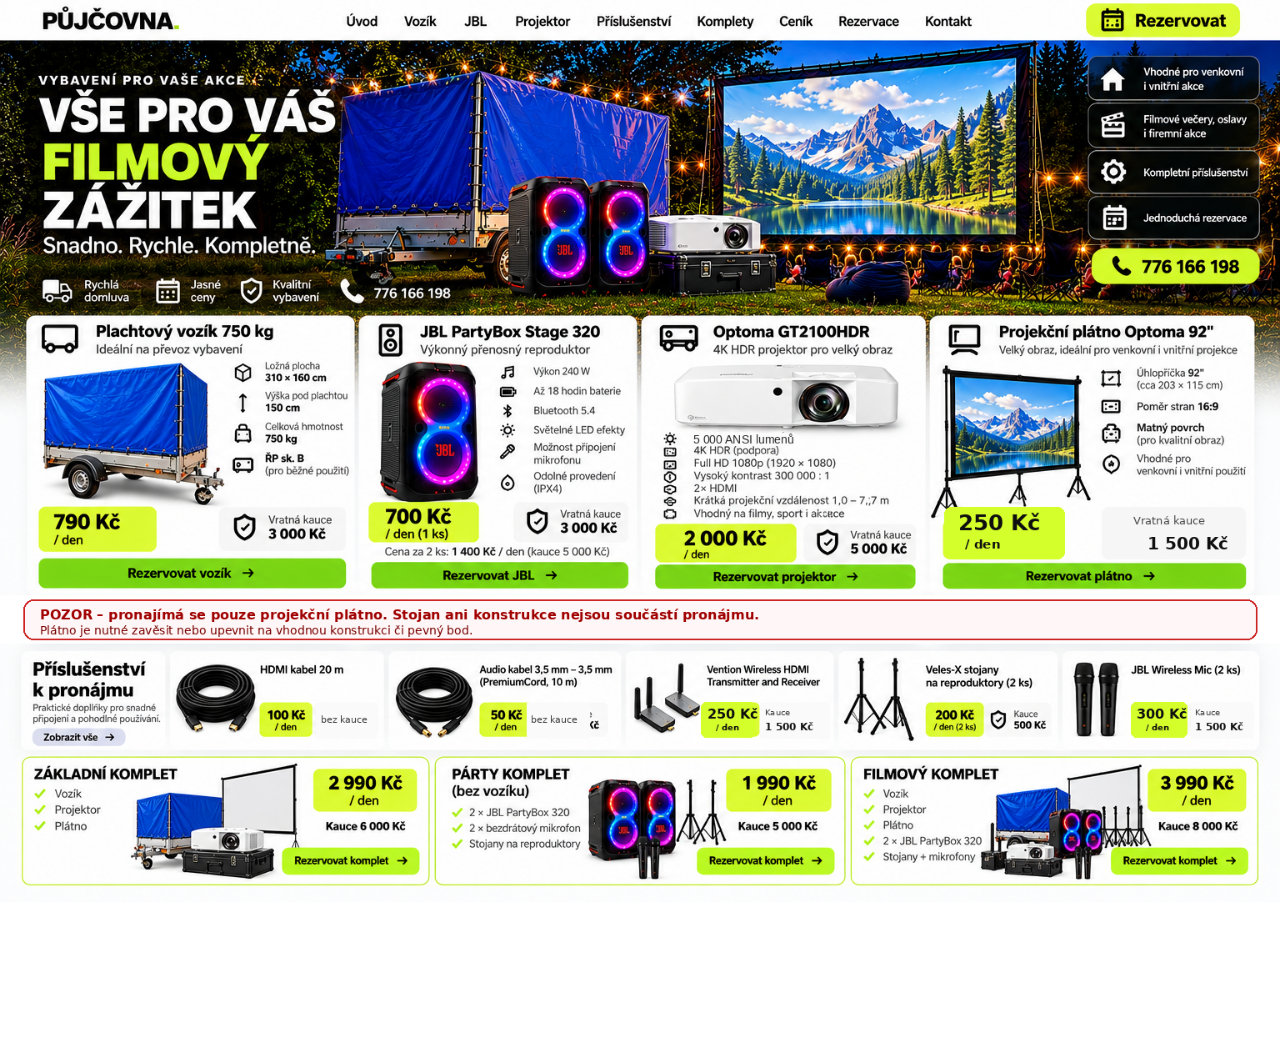
==== index.html @ 8dda5f24 "Add files via upload" ====
<!doctype html><html lang="cs"><head><meta charset="utf-8"><meta name="viewport" content="width=device-width,initial-scale=1"><title>Půjčovna | Vozík, JBL, projektor</title><style>
*{box-sizing:border-box}html,body{margin:0;background:#fff;font-family:Arial,sans-serif} .page{position:relative;width:100%;max-width:1536px;margin:0 auto;line-height:0}.page img{display:block;width:100%;height:auto}.hot{position:absolute;display:block;z-index:5;border-radius:10px}.hot:focus{outline:3px solid #cfff00}.mobile-note{display:none}
@media(max-width:700px){body{overflow-x:hidden}.page{width:1536px;max-width:none;transform-origin:top left;transform:scale(calc(100vw / 1536));margin-bottom:calc((100vw / 1536 - 1)*1082px)} }
</style></head><body><main class="page"><img src="navrh.png" alt="Půjčovna vozíku, JBL PartyBox, projektoru, plátna a příslušenství">
<a class="hot" href="index.html" aria-label="Úvod" style="left:404px;top:8px;width:65px;height:38px"></a>
<a class="hot" href="vozik.html" aria-label="Vozík" style="left:470px;top:8px;width:62px;height:38px"></a>
<a class="hot" href="jbl.html" aria-label="JBL" style="left:533px;top:8px;width:56px;height:38px"></a>
<a class="hot" href="projektor.html" aria-label="Projektor" style="left:590px;top:8px;width:88px;height:38px"></a>
<a class="hot" href="#prislusenstvi" aria-label="Příslušenství" style="left:680px;top:8px;width:142px;height:38px"></a>
<a class="hot" href="#komplety" aria-label="Komplety" style="left:823px;top:8px;width:92px;height:38px"></a>
<a class="hot" href="cenik.html" aria-label="Ceník" style="left:916px;top:8px;width:70px;height:38px"></a>
<a class="hot" href="rezervace.html" aria-label="Rezervace" style="left:987px;top:8px;width:105px;height:38px"></a>
<a class="hot" href="kontakt.html" aria-label="Kontakt" style="left:1093px;top:8px;width:92px;height:38px"></a>
<a class="hot" href="rezervace.html" aria-label="Rezervovat" style="left:1301px;top:3px;width:188px;height:44px"></a>
<a class="hot" href="tel:+420776166198" aria-label="Zavolat" style="left:1300px;top:294px;width:194px;height:48px"></a>
<a class="hot" href="rezervace.html?item=vozik" style="left:47px;top:671px;width:369px;height:35px" aria-label="Rezervovat vozík"></a>
<a class="hot" href="rezervace.html?item=jbl" style="left:442px;top:671px;width:312px;height:35px" aria-label="Rezervovat JBL"></a>
<a class="hot" href="rezervace.html?item=projektor" style="left:786px;top:671px;width:313px;height:35px" aria-label="Rezervovat projektor"></a>
<a class="hot" href="rezervace.html?item=platno" style="left:1130px;top:671px;width:365px;height:35px" aria-label="Rezervovat plátno"></a>
<span id="prislusenstvi" style="position:absolute;top:778px"></span><span id="komplety" style="position:absolute;top:908px"></span>
<a class="hot" href="rezervace.html?item=zakladni" style="left:339px;top:1014px;width:166px;height:36px" aria-label="Rezervovat základní komplet"></a>
<a class="hot" href="rezervace.html?item=party" style="left:839px;top:1014px;width:166px;height:36px" aria-label="Rezervovat párty komplet"></a>
<a class="hot" href="rezervace.html?item=filmovy" style="left:1337px;top:1014px;width:166px;height:36px" aria-label="Rezervovat filmový komplet"></a>
</main></body></html>
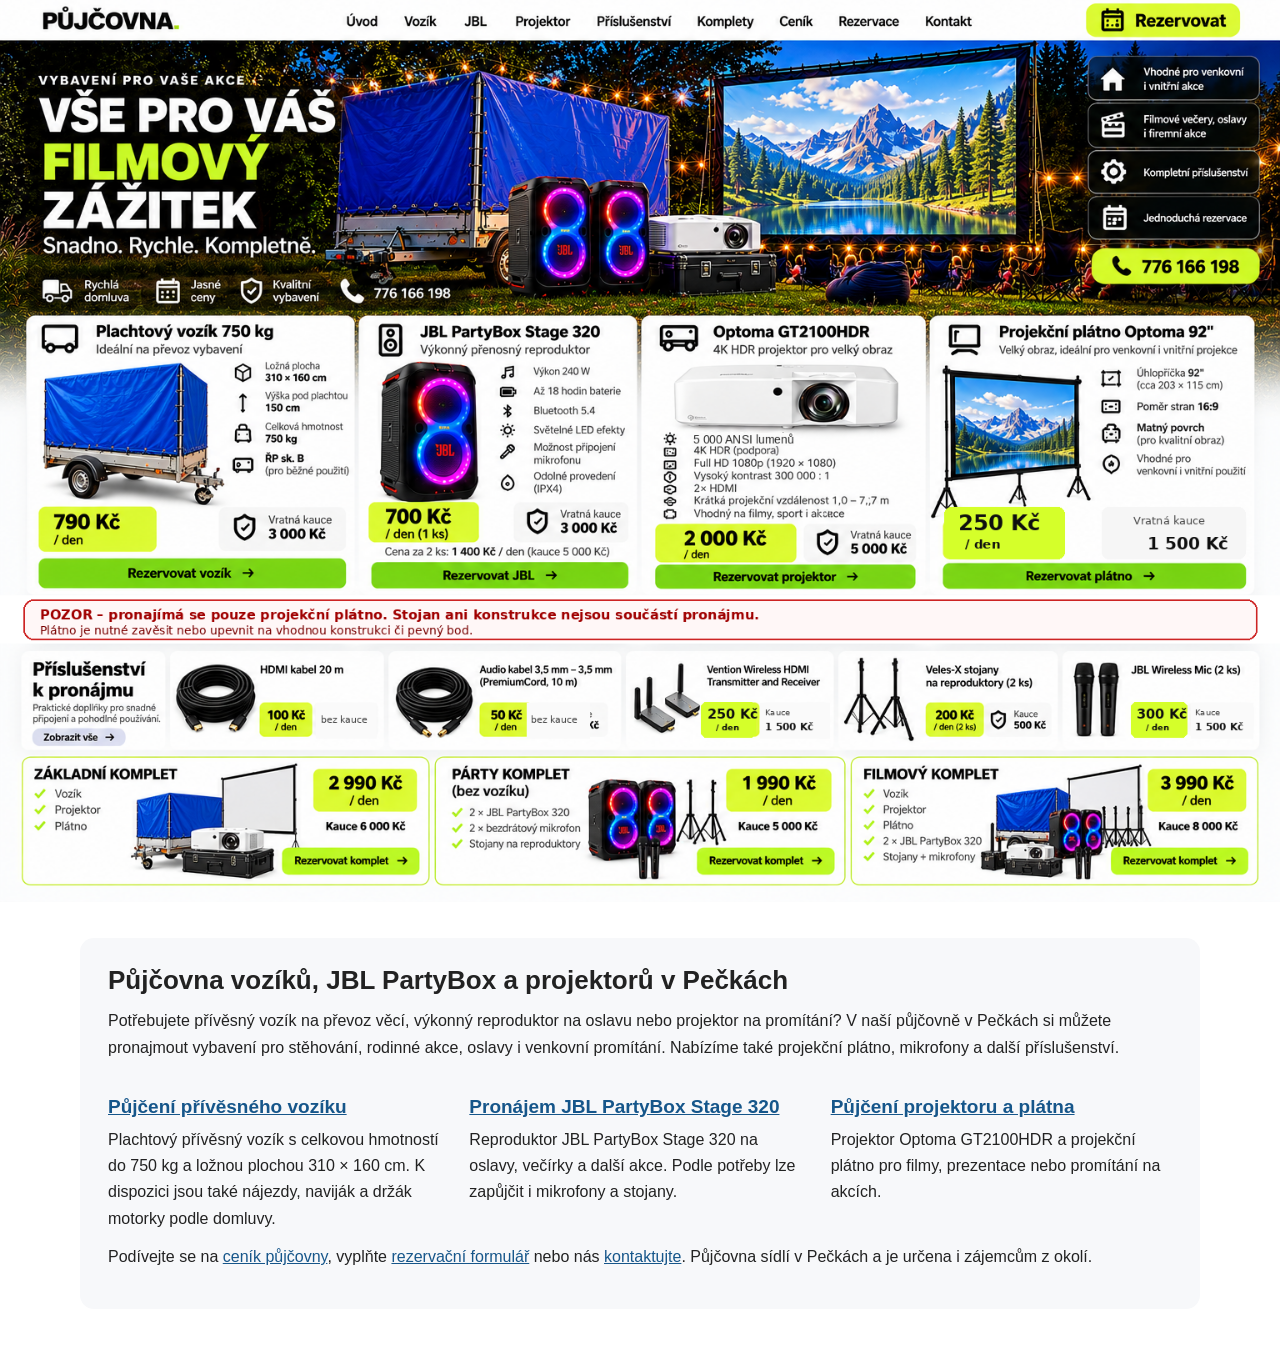
==== commit ab0ec9d0: "Doplnit přístupný SEO obsah hlavní stránky bez změny původní grafiky" ====
--- a/index.html
+++ b/index.html
@@ -1,7 +1,10 @@
-<!doctype html><html lang="cs"><head><meta charset="utf-8"><meta name="viewport" content="width=device-width,initial-scale=1"><title>Půjčovna | Vozík, JBL, projektor</title><style>
+<!doctype html><html lang="cs"><head><meta charset="utf-8"><meta name="viewport" content="width=device-width,initial-scale=1"><title>Půjčovna Pečky | JBL PartyBox, projektor, vozík a plátno</title><meta name="description" content="Půjčovna vybavení v Pečkách a okolí. Pronájem JBL PartyBox Stage 320, projektoru Optoma, projekčního plátna, přívěsného vozíku, mikrofonů a příslušenství."><style>
 *{box-sizing:border-box}html,body{margin:0;background:#fff;font-family:Arial,sans-serif} .page{position:relative;width:100%;max-width:1536px;margin:0 auto;line-height:0}.page img{display:block;width:100%;height:auto}.hot{position:absolute;display:block;z-index:5;border-radius:10px}.hot:focus{outline:3px solid #cfff00}.mobile-note{display:none}
 @media(max-width:700px){body{overflow-x:hidden}.page{width:1536px;max-width:none;transform-origin:top left;transform:scale(calc(100vw / 1536));margin-bottom:calc((100vw / 1536 - 1)*1082px)} }
-</style></head><body><main class="page"><img src="navrh.png" alt="Půjčovna vozíku, JBL PartyBox, projektoru, plátna a příslušenství">
+
+.seo-info{max-width:1120px;margin:36px auto 56px;padding:26px 28px;font:16px/1.65 Arial,sans-serif;color:#222;background:#f7f8fa;border-radius:14px}.seo-info h1{font-size:26px;line-height:1.25;margin:0 0 12px}.seo-info h2{font-size:19px;line-height:1.3;margin:22px 0 7px}.seo-info p{margin:0 0 12px}.seo-info a{color:#16568a;text-decoration:underline}.seo-info .services{display:grid;grid-template-columns:repeat(3,minmax(0,1fr));gap:20px}.seo-info .services article{min-width:0}
+@media(max-width:700px){.seo-info{margin:20px 12px 36px;padding:18px;font-size:15px}.seo-info h1{font-size:23px}.seo-info .services{display:block}.seo-info .services article{margin-bottom:15px}}
+</style><link rel="canonical" href="https://pujcsito24.cz/"><meta name="robots" content="index,follow"><meta property="og:locale" content="cs_CZ"><meta property="og:type" content="website"><meta property="og:title" content="Půjčovna Pečky | JBL PartyBox, projektor, vozík a plátno"><meta property="og:description" content="Půjčovna vybavení v Pečkách a okolí. Pronájem JBL PartyBox Stage 320, projektoru Optoma, projekčního plátna, přívěsného vozíku, mikrofonů a příslušenství."><meta property="og:url" content="https://pujcsito24.cz/"></head><body><main class="page"><img src="navrh.png" alt="Půjčovna vozíku, JBL PartyBox, projektoru, plátna a příslušenství">
 <a class="hot" href="index.html" aria-label="Úvod" style="left:404px;top:8px;width:65px;height:38px"></a>
 <a class="hot" href="vozik.html" aria-label="Vozík" style="left:470px;top:8px;width:62px;height:38px"></a>
 <a class="hot" href="jbl.html" aria-label="JBL" style="left:533px;top:8px;width:56px;height:38px"></a>
@@ -21,4 +24,17 @@
 <a class="hot" href="rezervace.html?item=zakladni" style="left:339px;top:1014px;width:166px;height:36px" aria-label="Rezervovat základní komplet"></a>
 <a class="hot" href="rezervace.html?item=party" style="left:839px;top:1014px;width:166px;height:36px" aria-label="Rezervovat párty komplet"></a>
 <a class="hot" href="rezervace.html?item=filmovy" style="left:1337px;top:1014px;width:166px;height:36px" aria-label="Rezervovat filmový komplet"></a>
-</main></body></html>
+</main>
+<section class="seo-info" aria-labelledby="pujcovna-nadpis">
+<h1 id="pujcovna-nadpis">Půjčovna vozíků, JBL PartyBox a projektorů v Pečkách</h1>
+<p>Potřebujete přívěsný vozík na převoz věcí, výkonný reproduktor na oslavu nebo projektor na promítání? V naší půjčovně v Pečkách si můžete pronajmout vybavení pro stěhování, rodinné akce, oslavy i venkovní promítání. Nabízíme také projekční plátno, mikrofony a další příslušenství.</p>
+<div class="services">
+<article><h2><a href="vozik.html">Půjčení přívěsného vozíku</a></h2><p>Plachtový přívěsný vozík s celkovou hmotností do 750 kg a ložnou plochou 310 × 160 cm. K dispozici jsou také nájezdy, naviják a držák motorky podle domluvy.</p></article>
+<article><h2><a href="jbl.html">Pronájem JBL PartyBox Stage 320</a></h2><p>Reproduktor JBL PartyBox Stage 320 na oslavy, večírky a další akce. Podle potřeby lze zapůjčit i mikrofony a stojany.</p></article>
+<article><h2><a href="projektor.html">Půjčení projektoru a plátna</a></h2><p>Projektor Optoma GT2100HDR a projekční plátno pro filmy, prezentace nebo promítání na akcích.</p></article>
+</div>
+<p>Podívejte se na <a href="cenik.html">ceník půjčovny</a>, vyplňte <a href="rezervace.html">rezervační formulář</a> nebo nás <a href="kontakt.html">kontaktujte</a>. Půjčovna sídlí v Pečkách a je určena i zájemcům z okolí.</p>
+</section>
+</body></html>
+
+<!-- GitHub-Netlify propojeni overeno 2026-10-06 -->
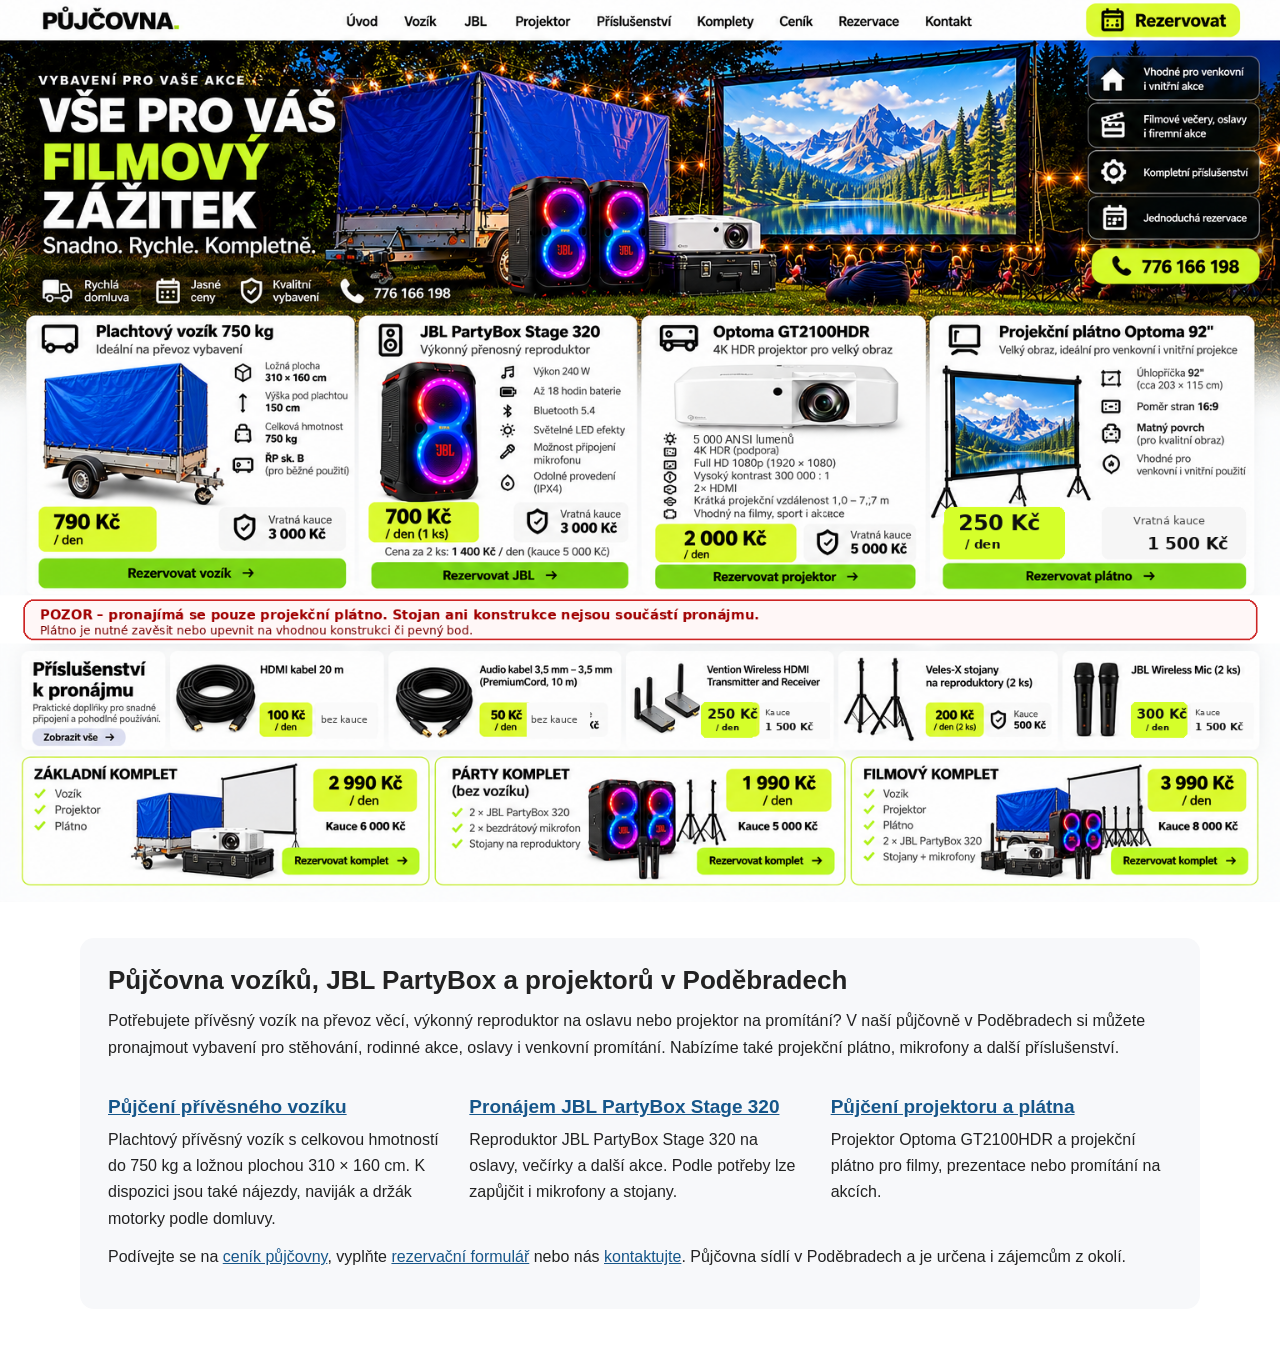
==== commit 290f70d7: "Oprava lokality provozovny z Peček na Poděbrady" ====
--- a/index.html
+++ b/index.html
@@ -1,10 +1,10 @@
-<!doctype html><html lang="cs"><head><meta charset="utf-8"><meta name="viewport" content="width=device-width,initial-scale=1"><title>Půjčovna Pečky | JBL PartyBox, projektor, vozík a plátno</title><meta name="description" content="Půjčovna vybavení v Pečkách a okolí. Pronájem JBL PartyBox Stage 320, projektoru Optoma, projekčního plátna, přívěsného vozíku, mikrofonů a příslušenství."><style>
+<!doctype html><html lang="cs"><head><meta charset="utf-8"><meta name="viewport" content="width=device-width,initial-scale=1"><title>Půjčovna vozíků Poděbrady | JBL PartyBox a projektory – PujcSiTo24</title><meta name="description" content="Půjčení přívěsného vozíku do 750 kg, JBL PartyBox Stage 320 a projektoru v Poděbradech. Prohlédněte si ceník a jednoduše pošlete rezervaci."><style>
 *{box-sizing:border-box}html,body{margin:0;background:#fff;font-family:Arial,sans-serif} .page{position:relative;width:100%;max-width:1536px;margin:0 auto;line-height:0}.page img{display:block;width:100%;height:auto}.hot{position:absolute;display:block;z-index:5;border-radius:10px}.hot:focus{outline:3px solid #cfff00}.mobile-note{display:none}
 @media(max-width:700px){body{overflow-x:hidden}.page{width:1536px;max-width:none;transform-origin:top left;transform:scale(calc(100vw / 1536));margin-bottom:calc((100vw / 1536 - 1)*1082px)} }
 
 .seo-info{max-width:1120px;margin:36px auto 56px;padding:26px 28px;font:16px/1.65 Arial,sans-serif;color:#222;background:#f7f8fa;border-radius:14px}.seo-info h1{font-size:26px;line-height:1.25;margin:0 0 12px}.seo-info h2{font-size:19px;line-height:1.3;margin:22px 0 7px}.seo-info p{margin:0 0 12px}.seo-info a{color:#16568a;text-decoration:underline}.seo-info .services{display:grid;grid-template-columns:repeat(3,minmax(0,1fr));gap:20px}.seo-info .services article{min-width:0}
 @media(max-width:700px){.seo-info{margin:20px 12px 36px;padding:18px;font-size:15px}.seo-info h1{font-size:23px}.seo-info .services{display:block}.seo-info .services article{margin-bottom:15px}}
-</style><link rel="canonical" href="https://pujcsito24.cz/"><meta name="robots" content="index,follow"><meta property="og:locale" content="cs_CZ"><meta property="og:type" content="website"><meta property="og:title" content="Půjčovna Pečky | JBL PartyBox, projektor, vozík a plátno"><meta property="og:description" content="Půjčovna vybavení v Pečkách a okolí. Pronájem JBL PartyBox Stage 320, projektoru Optoma, projekčního plátna, přívěsného vozíku, mikrofonů a příslušenství."><meta property="og:url" content="https://pujcsito24.cz/"></head><body><main class="page"><img src="navrh.png" alt="Půjčovna vozíku, JBL PartyBox, projektoru, plátna a příslušenství">
+</style><link rel="canonical" href="https://pujcsito24.cz/"><meta name="robots" content="index,follow"><meta property="og:locale" content="cs_CZ"><meta property="og:type" content="website"><meta property="og:title" content="Půjčovna Poděbrady | JBL PartyBox, projektor, vozík a plátno"><meta property="og:description" content="Půjčovna vybavení v Poděbradech a okolí. Pronájem JBL PartyBox Stage 320, projektoru Optoma, projekčního plátna, přívěsného vozíku, mikrofonů a příslušenství."><meta property="og:url" content="https://pujcsito24.cz/"><script type="application/ld+json">{"@context":"https://schema.org","@type":"LocalBusiness","@id":"https://pujcsito24.cz/#pujcovna","name":"PujcSiTo24","url":"https://pujcsito24.cz/","description":"Půjčovna přívěsných vozíků do 750 kg, JBL PartyBox Stage 320, projektorů a projekčních pláten v Poděbradech.","telephone":"+420776166198","address":{"@type":"PostalAddress","addressLocality":"Poděbrady","addressCountry":"CZ"},"areaServed":{"@type":"Place","name":"Poděbrady a okolí"},"hasOfferCatalog":{"@type":"OfferCatalog","name":"Půjčovna vybavení","itemListElement":[{"@type":"OfferCatalog","name":"Půjčení přívěsného vozíku","url":"https://pujcsito24.cz/vozik.html"},{"@type":"OfferCatalog","name":"Pronájem JBL PartyBox","url":"https://pujcsito24.cz/jbl.html"},{"@type":"OfferCatalog","name":"Půjčení projektoru","url":"https://pujcsito24.cz/projektor.html"}]}}</script></head><body><main class="page"><img src="navrh.png" alt="Půjčovna vozíku, JBL PartyBox, projektoru, plátna a příslušenství">
 <a class="hot" href="index.html" aria-label="Úvod" style="left:404px;top:8px;width:65px;height:38px"></a>
 <a class="hot" href="vozik.html" aria-label="Vozík" style="left:470px;top:8px;width:62px;height:38px"></a>
 <a class="hot" href="jbl.html" aria-label="JBL" style="left:533px;top:8px;width:56px;height:38px"></a>
@@ -26,14 +26,14 @@
 <a class="hot" href="rezervace.html?item=filmovy" style="left:1337px;top:1014px;width:166px;height:36px" aria-label="Rezervovat filmový komplet"></a>
 </main>
 <section class="seo-info" aria-labelledby="pujcovna-nadpis">
-<h1 id="pujcovna-nadpis">Půjčovna vozíků, JBL PartyBox a projektorů v Pečkách</h1>
-<p>Potřebujete přívěsný vozík na převoz věcí, výkonný reproduktor na oslavu nebo projektor na promítání? V naší půjčovně v Pečkách si můžete pronajmout vybavení pro stěhování, rodinné akce, oslavy i venkovní promítání. Nabízíme také projekční plátno, mikrofony a další příslušenství.</p>
+<h1 id="pujcovna-nadpis">Půjčovna vozíků, JBL PartyBox a projektorů v Poděbradech</h1>
+<p>Potřebujete přívěsný vozík na převoz věcí, výkonný reproduktor na oslavu nebo projektor na promítání? V naší půjčovně v Poděbradech si můžete pronajmout vybavení pro stěhování, rodinné akce, oslavy i venkovní promítání. Nabízíme také projekční plátno, mikrofony a další příslušenství.</p>
 <div class="services">
 <article><h2><a href="vozik.html">Půjčení přívěsného vozíku</a></h2><p>Plachtový přívěsný vozík s celkovou hmotností do 750 kg a ložnou plochou 310 × 160 cm. K dispozici jsou také nájezdy, naviják a držák motorky podle domluvy.</p></article>
 <article><h2><a href="jbl.html">Pronájem JBL PartyBox Stage 320</a></h2><p>Reproduktor JBL PartyBox Stage 320 na oslavy, večírky a další akce. Podle potřeby lze zapůjčit i mikrofony a stojany.</p></article>
 <article><h2><a href="projektor.html">Půjčení projektoru a plátna</a></h2><p>Projektor Optoma GT2100HDR a projekční plátno pro filmy, prezentace nebo promítání na akcích.</p></article>
 </div>
-<p>Podívejte se na <a href="cenik.html">ceník půjčovny</a>, vyplňte <a href="rezervace.html">rezervační formulář</a> nebo nás <a href="kontakt.html">kontaktujte</a>. Půjčovna sídlí v Pečkách a je určena i zájemcům z okolí.</p>
+<p>Podívejte se na <a href="cenik.html">ceník půjčovny</a>, vyplňte <a href="rezervace.html">rezervační formulář</a> nebo nás <a href="kontakt.html">kontaktujte</a>. Půjčovna sídlí v Poděbradech a je určena i zájemcům z okolí.</p>
 </section>
 </body></html>
 
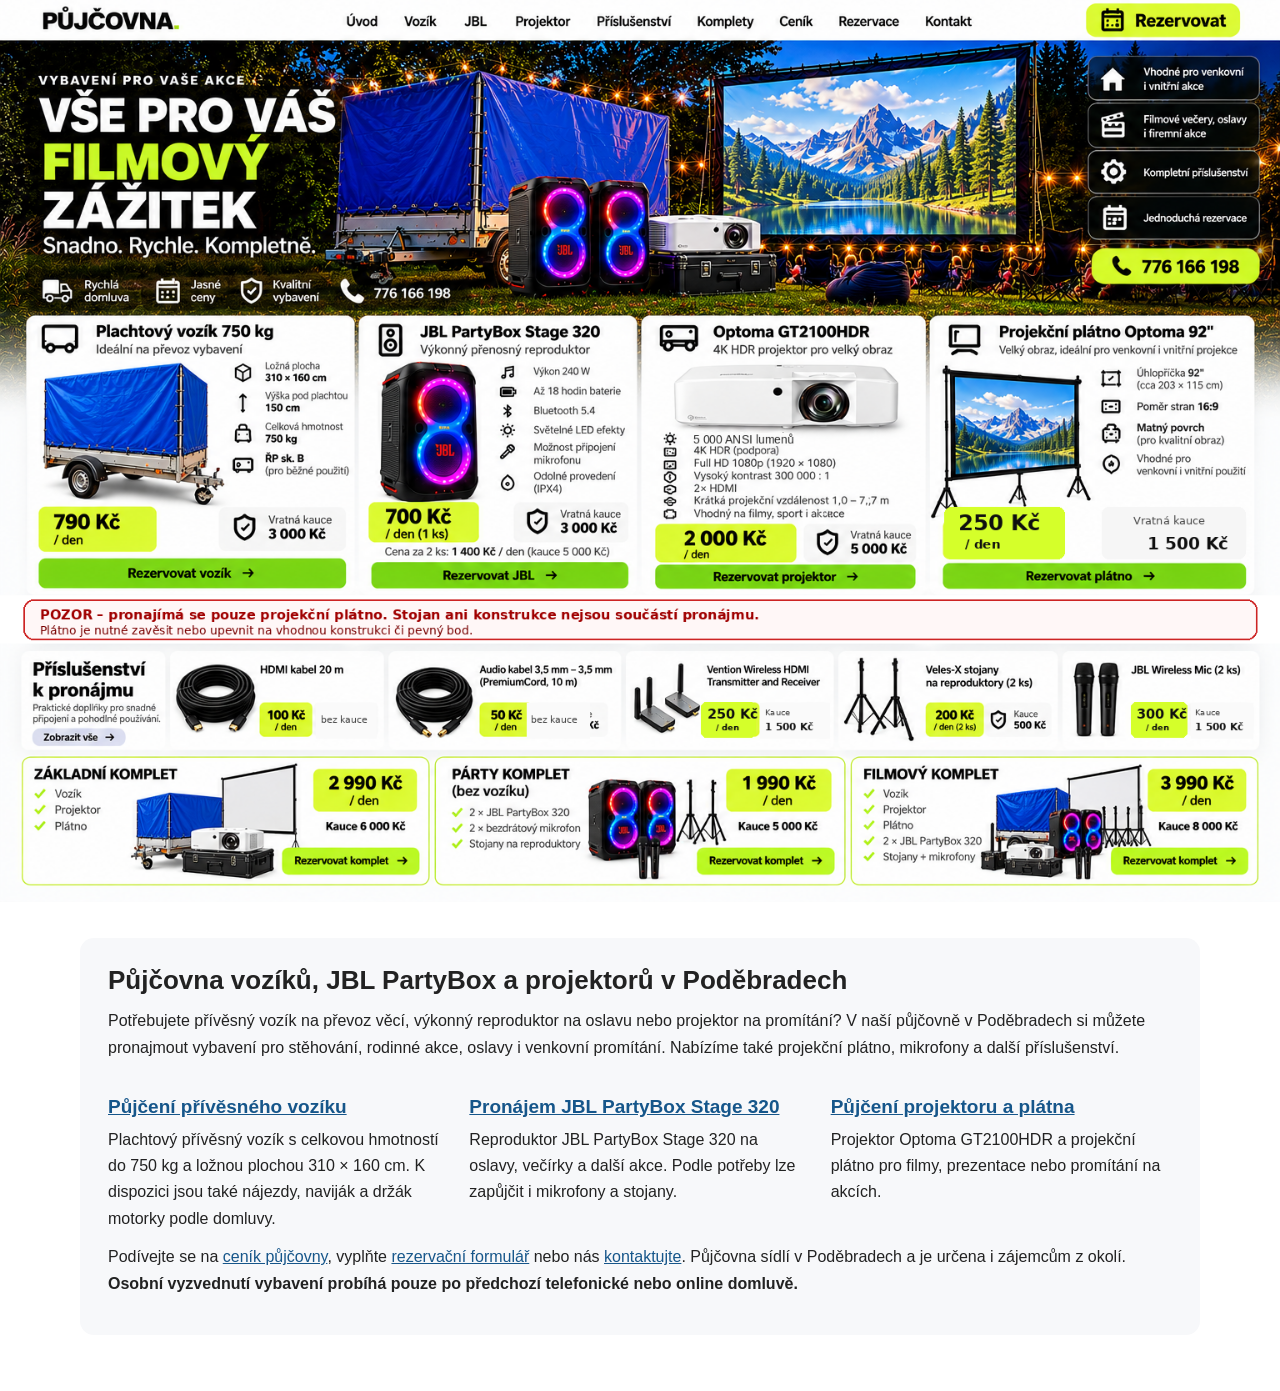
==== commit 669d264c: "Upřesnění vyzvednutí vybavení pouze po předchozí domluvě" ====
--- a/index.html
+++ b/index.html
@@ -4,7 +4,7 @@
 
 .seo-info{max-width:1120px;margin:36px auto 56px;padding:26px 28px;font:16px/1.65 Arial,sans-serif;color:#222;background:#f7f8fa;border-radius:14px}.seo-info h1{font-size:26px;line-height:1.25;margin:0 0 12px}.seo-info h2{font-size:19px;line-height:1.3;margin:22px 0 7px}.seo-info p{margin:0 0 12px}.seo-info a{color:#16568a;text-decoration:underline}.seo-info .services{display:grid;grid-template-columns:repeat(3,minmax(0,1fr));gap:20px}.seo-info .services article{min-width:0}
 @media(max-width:700px){.seo-info{margin:20px 12px 36px;padding:18px;font-size:15px}.seo-info h1{font-size:23px}.seo-info .services{display:block}.seo-info .services article{margin-bottom:15px}}
-</style><link rel="canonical" href="https://pujcsito24.cz/"><meta name="robots" content="index,follow"><meta property="og:locale" content="cs_CZ"><meta property="og:type" content="website"><meta property="og:title" content="Půjčovna Poděbrady | JBL PartyBox, projektor, vozík a plátno"><meta property="og:description" content="Půjčovna vybavení v Poděbradech a okolí. Pronájem JBL PartyBox Stage 320, projektoru Optoma, projekčního plátna, přívěsného vozíku, mikrofonů a příslušenství."><meta property="og:url" content="https://pujcsito24.cz/"><script type="application/ld+json">{"@context":"https://schema.org","@type":"LocalBusiness","@id":"https://pujcsito24.cz/#pujcovna","name":"PujcSiTo24","url":"https://pujcsito24.cz/","description":"Půjčovna přívěsných vozíků do 750 kg, JBL PartyBox Stage 320, projektorů a projekčních pláten v Poděbradech.","telephone":"+420776166198","address":{"@type":"PostalAddress","addressLocality":"Poděbrady","addressCountry":"CZ"},"areaServed":{"@type":"Place","name":"Poděbrady a okolí"},"hasOfferCatalog":{"@type":"OfferCatalog","name":"Půjčovna vybavení","itemListElement":[{"@type":"OfferCatalog","name":"Půjčení přívěsného vozíku","url":"https://pujcsito24.cz/vozik.html"},{"@type":"OfferCatalog","name":"Pronájem JBL PartyBox","url":"https://pujcsito24.cz/jbl.html"},{"@type":"OfferCatalog","name":"Půjčení projektoru","url":"https://pujcsito24.cz/projektor.html"}]}}</script></head><body><main class="page"><img src="navrh.png" alt="Půjčovna vozíku, JBL PartyBox, projektoru, plátna a příslušenství">
+</style><link rel="canonical" href="https://pujcsito24.cz/"><meta name="robots" content="index,follow"><meta property="og:locale" content="cs_CZ"><meta property="og:type" content="website"><meta property="og:title" content="Půjčovna Poděbrady | JBL PartyBox, projektor, vozík a plátno"><meta property="og:description" content="Půjčovna vybavení v Poděbradech a okolí. Pronájem JBL PartyBox Stage 320, projektoru Optoma, projekčního plátna, přívěsného vozíku, mikrofonů a příslušenství."><meta property="og:url" content="https://pujcsito24.cz/"><script type="application/ld+json">{"@context":"https://schema.org","@type":"LocalBusiness","@id":"https://pujcsito24.cz/#pujcovna","name":"PujcSiTo24","url":"https://pujcsito24.cz/","description":"Půjčovna přívěsných vozíků do 750 kg, JBL PartyBox Stage 320, projektorů a projekčních pláten v Poděbradech. Osobní vyzvednutí po předchozí domluvě.","telephone":"+420776166198","address":{"@type":"PostalAddress","addressLocality":"Poděbrady","addressCountry":"CZ"},"areaServed":{"@type":"Place","name":"Poděbrady a okolí"},"hasOfferCatalog":{"@type":"OfferCatalog","name":"Půjčovna vybavení","itemListElement":[{"@type":"OfferCatalog","name":"Půjčení přívěsného vozíku","url":"https://pujcsito24.cz/vozik.html"},{"@type":"OfferCatalog","name":"Pronájem JBL PartyBox","url":"https://pujcsito24.cz/jbl.html"},{"@type":"OfferCatalog","name":"Půjčení projektoru","url":"https://pujcsito24.cz/projektor.html"}]}}</script></head><body><main class="page"><img src="navrh.png" alt="Půjčovna vozíku, JBL PartyBox, projektoru, plátna a příslušenství">
 <a class="hot" href="index.html" aria-label="Úvod" style="left:404px;top:8px;width:65px;height:38px"></a>
 <a class="hot" href="vozik.html" aria-label="Vozík" style="left:470px;top:8px;width:62px;height:38px"></a>
 <a class="hot" href="jbl.html" aria-label="JBL" style="left:533px;top:8px;width:56px;height:38px"></a>
@@ -33,7 +33,7 @@
 <article><h2><a href="jbl.html">Pronájem JBL PartyBox Stage 320</a></h2><p>Reproduktor JBL PartyBox Stage 320 na oslavy, večírky a další akce. Podle potřeby lze zapůjčit i mikrofony a stojany.</p></article>
 <article><h2><a href="projektor.html">Půjčení projektoru a plátna</a></h2><p>Projektor Optoma GT2100HDR a projekční plátno pro filmy, prezentace nebo promítání na akcích.</p></article>
 </div>
-<p>Podívejte se na <a href="cenik.html">ceník půjčovny</a>, vyplňte <a href="rezervace.html">rezervační formulář</a> nebo nás <a href="kontakt.html">kontaktujte</a>. Půjčovna sídlí v Poděbradech a je určena i zájemcům z okolí.</p>
+<p>Podívejte se na <a href="cenik.html">ceník půjčovny</a>, vyplňte <a href="rezervace.html">rezervační formulář</a> nebo nás <a href="kontakt.html">kontaktujte</a>. Půjčovna sídlí v Poděbradech a je určena i zájemcům z okolí. <strong>Osobní vyzvednutí vybavení probíhá pouze po předchozí telefonické nebo online domluvě.</strong></p>
 </section>
 </body></html>
 
